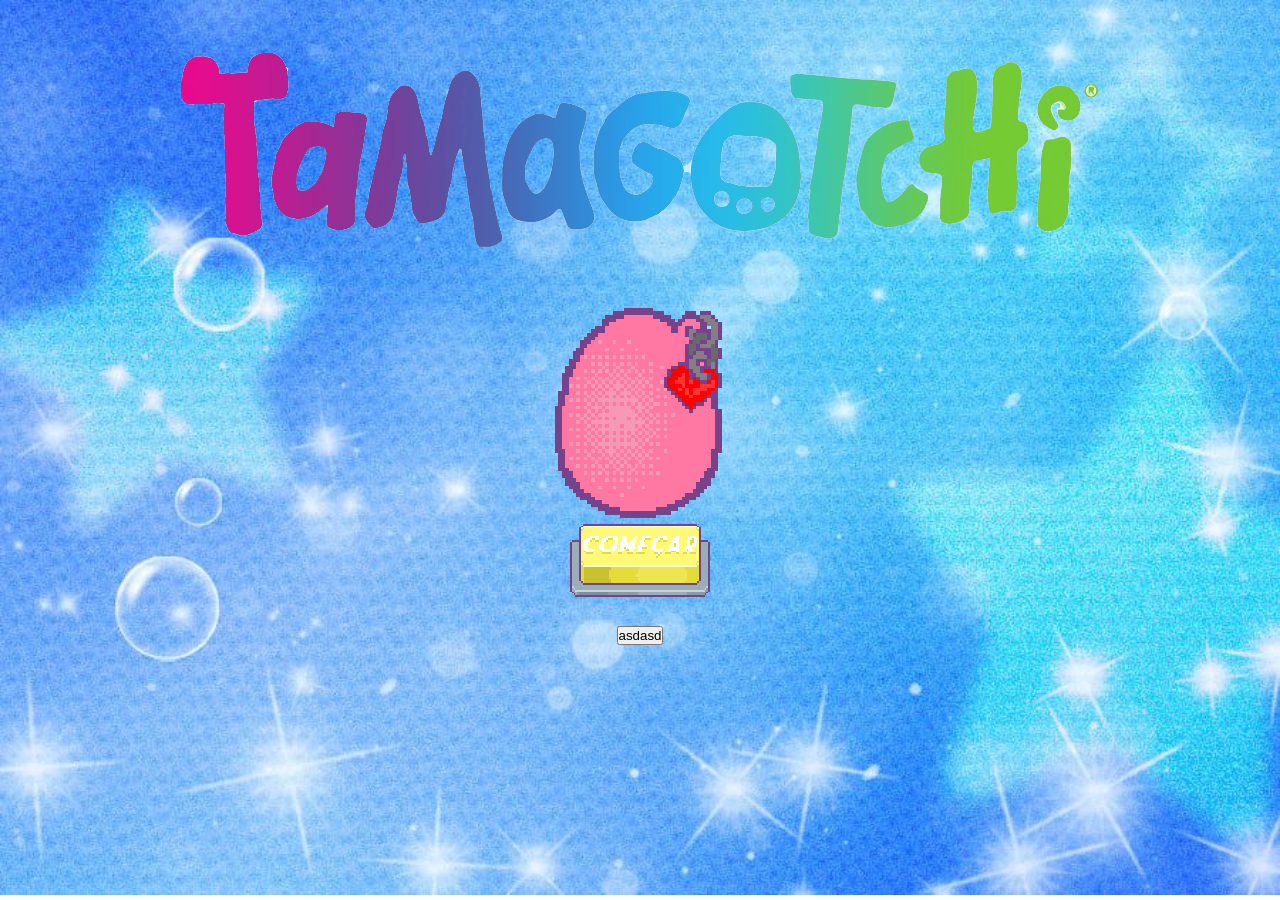
==== index.html @ 0733cbb5 "ateração teste" ====
<!DOCTYPE html>
<html lang="pt-br">
<head>
  <meta charset="UTF-8">
  <meta name="viewport" content="width=device-width, initial-scale=1.0">
  <title>Tamagotchi</title>
  <link rel="stylesheet" href="/styles/index.css">
</head>

<body>
  <main>

    <!--<audio controls autoplay class="musica-tela-de-inicio" src="/midia/03 - Definitely Our Town.mp3"></audio> -->

    <audio controls class="som-botao" src="/midia/button-9(chosic.com).mp3"></audio>

    <div>
      <img src="/img/logos/tama-logo.png" id="logo">

      <div id="primeiraTela">
  
        <div id="tamagotchi-oval">
          <img src="/img/sprites/tamagotchi-costas-reformatado.gif" id="tamagotchi-costas">
        </div>

        <a href="/telas/tela-de-jogo.html"><button id="botao-troca-tela-inicio" ></button></a>
        <button>asdasd</button>
      </div>
    
    </div>
 <script src="/scripts/inicio.js"></script>
    </main>
     
</body>
</html>
---- styles/index.css ----
*{
  margin: 0;
  padding: 0;
}
body{
  background-image:url(/img/cenario/background.jpg);
  background-repeat: no-repeat;
  background-size: cover;
  display: flex;
  align-items: center;
  flex-direction: column;
  width: 100vw;
  height: 80vh;
}
/*------------------------------- TELA DE INICIO ---------------------------------*/
.musica-tela-de-inicio{
  display: flex;
}

.som-botao{
  display: none;
}

#primeiraTela{
  display: flex;
  align-items: center;
  flex-direction: column;
}

#tela-de-inicio{
  width: 100%;
  height: 100%;
  display: flex;
  align-items: center; 
  justify-content: center;
}

#tamagotchi-frente{
  width: 200px;
  image-rendering: pixelated;
  animation-name: quicar;
  animation-duration: 6s;
  animation-iteration-count: infinite;
  animation-timing-function: ease-in-out; 
  
}

#tamagotchi-costas {
  width: 200px;
  image-rendering: pixelated;
  animation-name: quicar;
  animation-duration: 6s;
  animation-iteration-count: infinite;
  animation-timing-function: ease-in-out; 
}

@keyframes quicar {
  0%, 100% {
    transform: translateY(0);
  }
  50% {
    transform: translateY(calc(4vh - 70px));
  }
}

#botao-troca-tela-inicio{
  width: 140px;
  height: 100px;
  background-image: url(/img/botoes/começar-up.png);
  image-rendering: pixelated;
  background-repeat: no-repeat;
  background-size: contain;
  background-color: transparent;
  border: none;
}
#botao-troca-tela-inicio:hover{
  cursor: pointer;
}
#botao-troca-tela-inicio:active{
  width: 140px;
  height: 100px;
  background-image: url(/img/botoes/começar-down.gif);
  image-rendering: pixelated;
  background-repeat: no-repeat;
  background-size: contain;
  background-color: transparent;
  border: none;
}
/*------------------------------- TELA DE JOGO --------------------------------*/
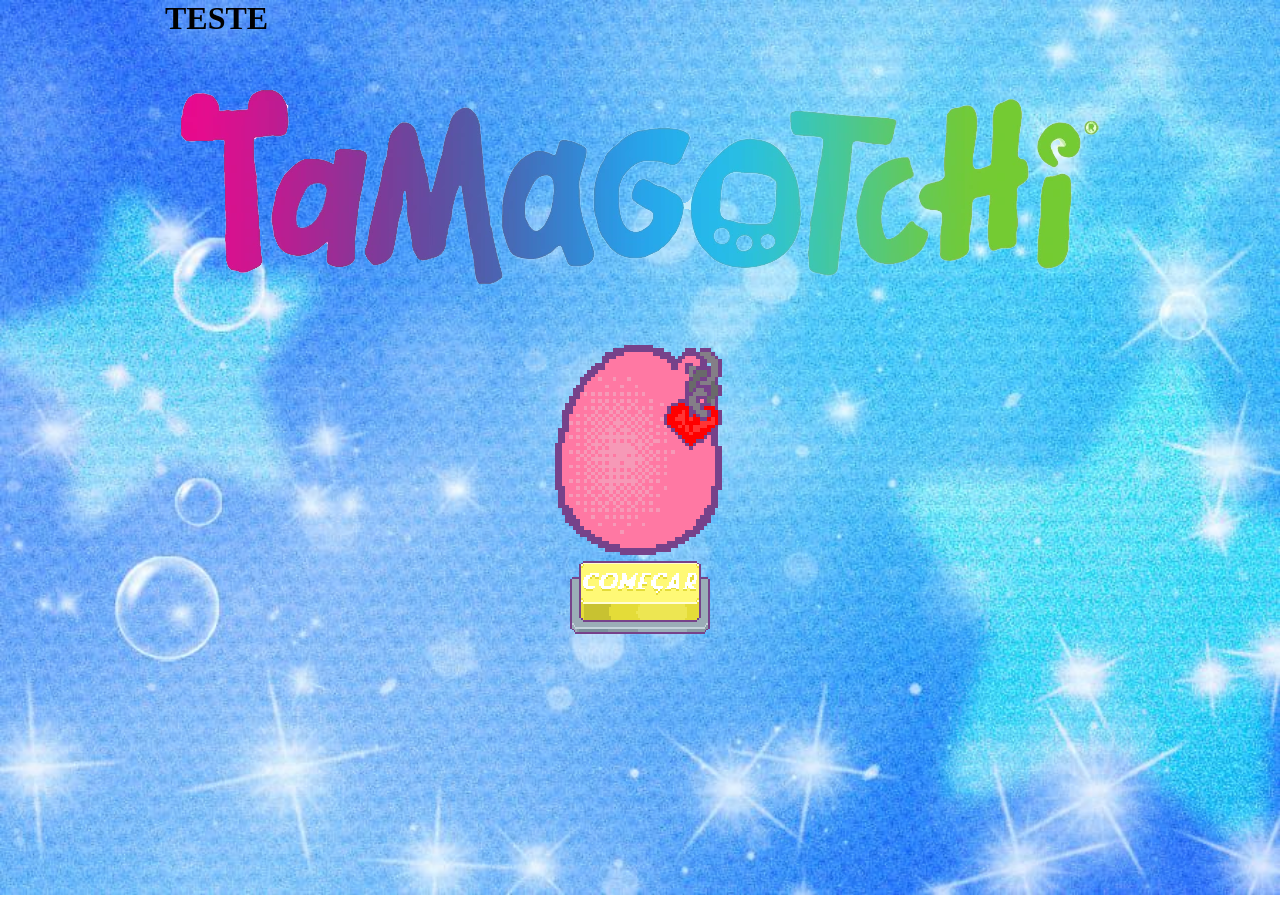
==== commit d8d10dc2: "teste" ====
--- a/index.html
+++ b/index.html
@@ -9,6 +9,9 @@
 
 <body>
   <main>
+    
+<h1>TESTE</h1>
+
 
     <!--<audio controls autoplay class="musica-tela-de-inicio" src="/midia/03 - Definitely Our Town.mp3"></audio> -->
 
@@ -24,7 +27,7 @@
         </div>
 
         <a href="/telas/tela-de-jogo.html"><button id="botao-troca-tela-inicio" ></button></a>
-        <button>asdasd</button>
+
       </div>
     
     </div>
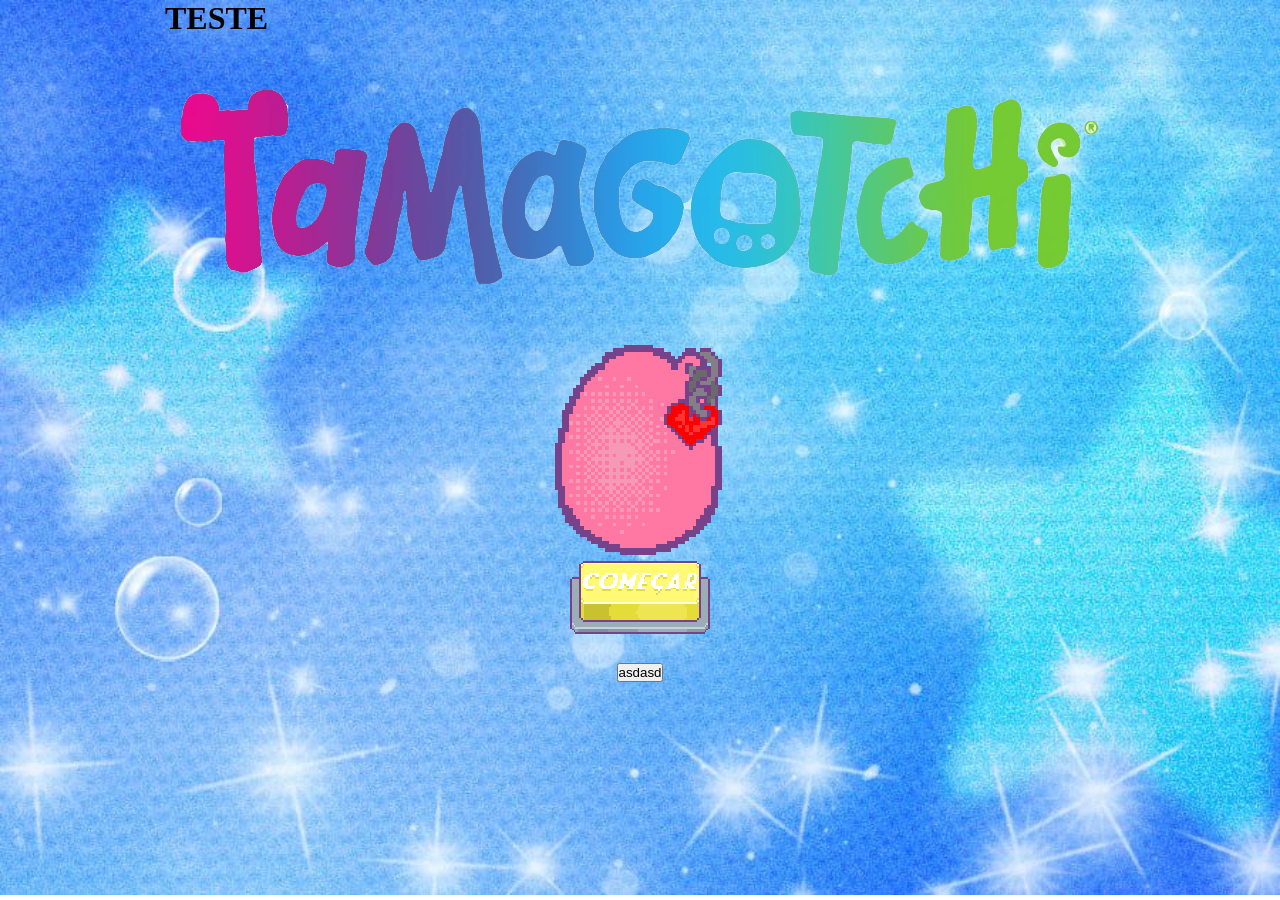
==== commit b7bb5851: "Merge branch 'main' of https://github.com/MateusLiraFront/tamagotchi" ====
--- a/index.html
+++ b/index.html
@@ -27,7 +27,7 @@
         </div>
 
         <a href="/telas/tela-de-jogo.html"><button id="botao-troca-tela-inicio" ></button></a>
-
+        <button>asdasd</button>
       </div>
     
     </div>
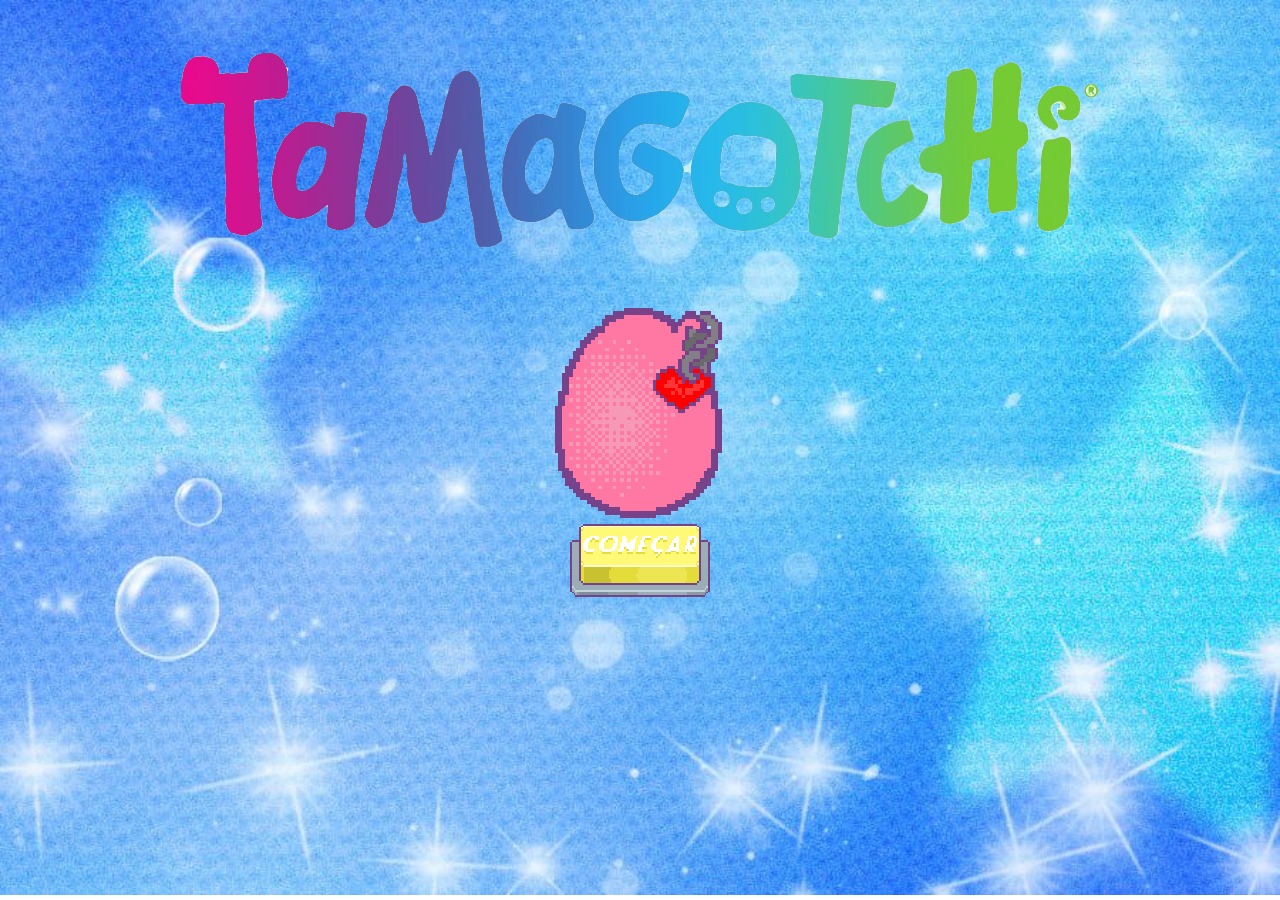
==== commit f2c2717e: "fim do teste" ====
--- a/index.html
+++ b/index.html
@@ -9,10 +9,6 @@
 
 <body>
   <main>
-    
-<h1>TESTE</h1>
-
-
     <!--<audio controls autoplay class="musica-tela-de-inicio" src="/midia/03 - Definitely Our Town.mp3"></audio> -->
 
     <audio controls class="som-botao" src="/midia/button-9(chosic.com).mp3"></audio>
@@ -27,7 +23,7 @@
         </div>
 
         <a href="/telas/tela-de-jogo.html"><button id="botao-troca-tela-inicio" ></button></a>
-        <button>asdasd</button>
+      
       </div>
     
     </div>
--- a/styles/index.css
+++ b/styles/index.css
@@ -14,7 +14,7 @@
 }
 /*------------------------------- TELA DE INICIO ---------------------------------*/
 .musica-tela-de-inicio{
-  display: flex;
+  display: none;
 }
 
 .som-botao{
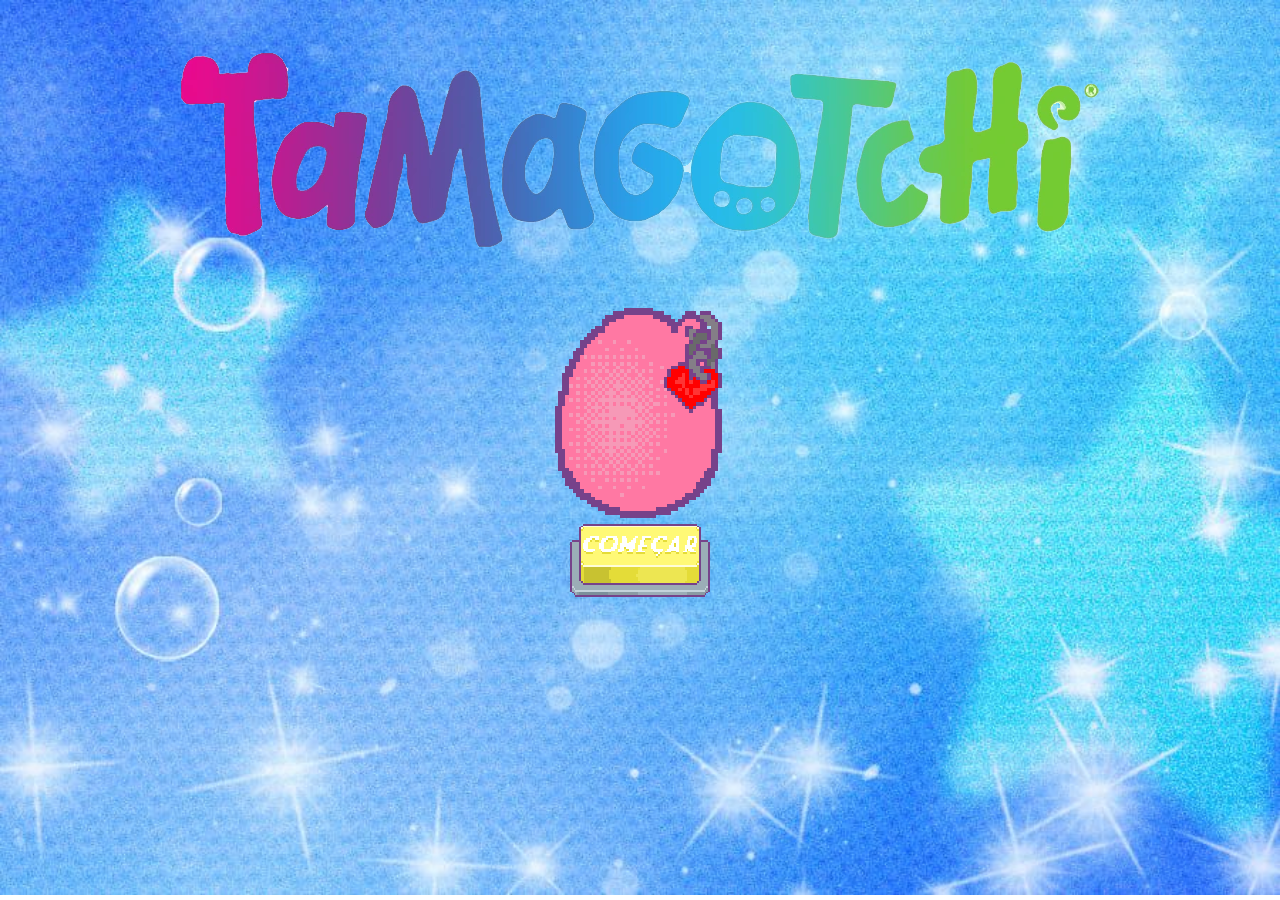
==== commit 71f2fe58: "popup de estado" ====
--- a/index.html
+++ b/index.html
@@ -9,6 +9,7 @@
 
 <body>
   <main>
+
     <!--<audio controls autoplay class="musica-tela-de-inicio" src="/midia/03 - Definitely Our Town.mp3"></audio> -->
 
     <audio controls class="som-botao" src="/midia/button-9(chosic.com).mp3"></audio>
@@ -23,12 +24,12 @@
         </div>
 
         <a href="/telas/tela-de-jogo.html"><button id="botao-troca-tela-inicio" ></button></a>
-      
+        
       </div>
     
     </div>
- <script src="/scripts/inicio.js"></script>
+ 
     </main>
-     
+     <script src="/scripts/inicio.js"></script>
 </body>
 </html>
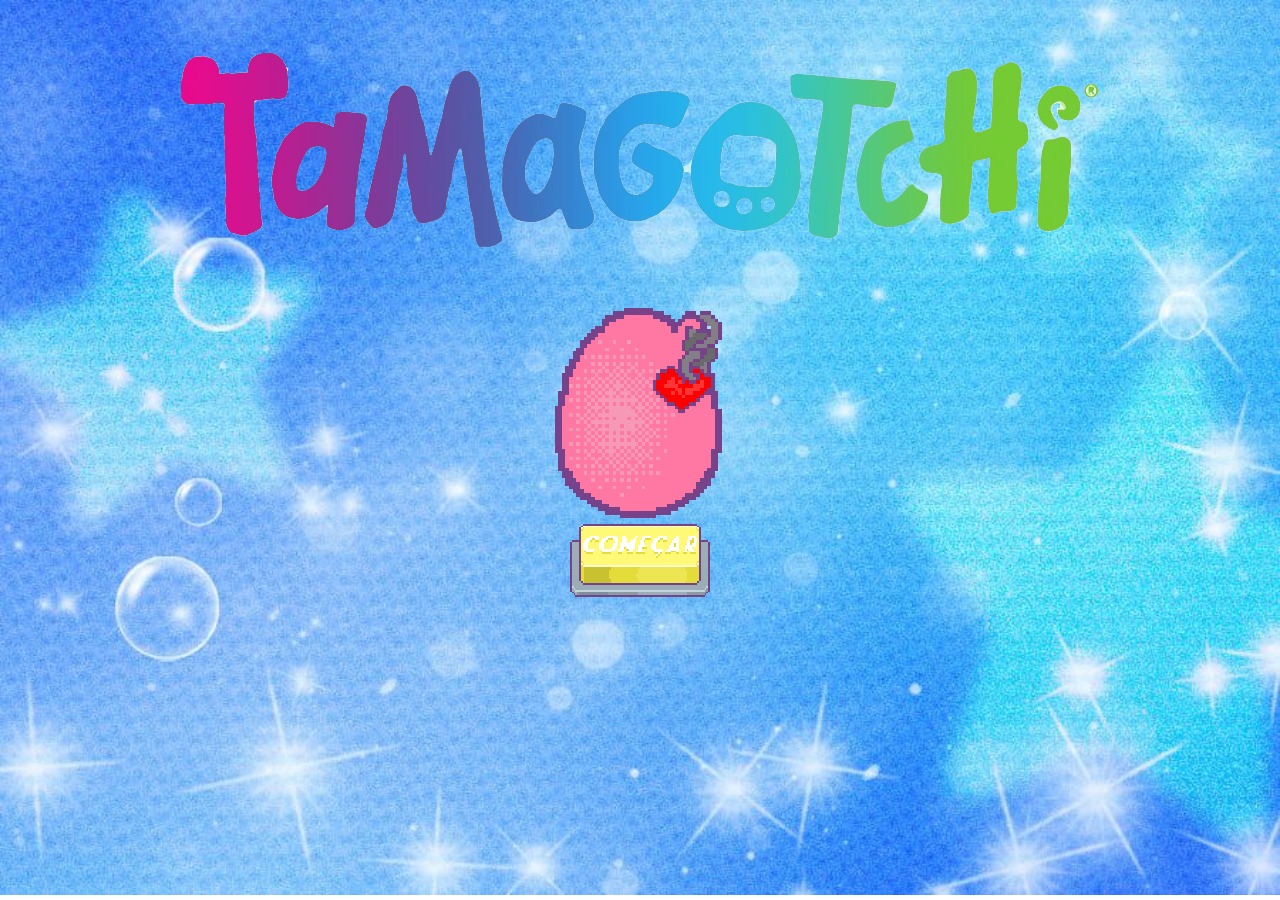
==== commit 5f296cd2: "atualizando" ====
--- a/index.html
+++ b/index.html
@@ -9,8 +9,7 @@
 
 <body>
   <main>
-
-    <!--<audio controls autoplay class="musica-tela-de-inicio" src="/midia/03 - Definitely Our Town.mp3"></audio> -->
+    <!---<audio controls autoplay class="musica-tela-de-inicio" src="/midia/03 - Definitely Our Town.mp3"></audio> -->
 
     <audio controls class="som-botao" src="/midia/button-9(chosic.com).mp3"></audio>
 
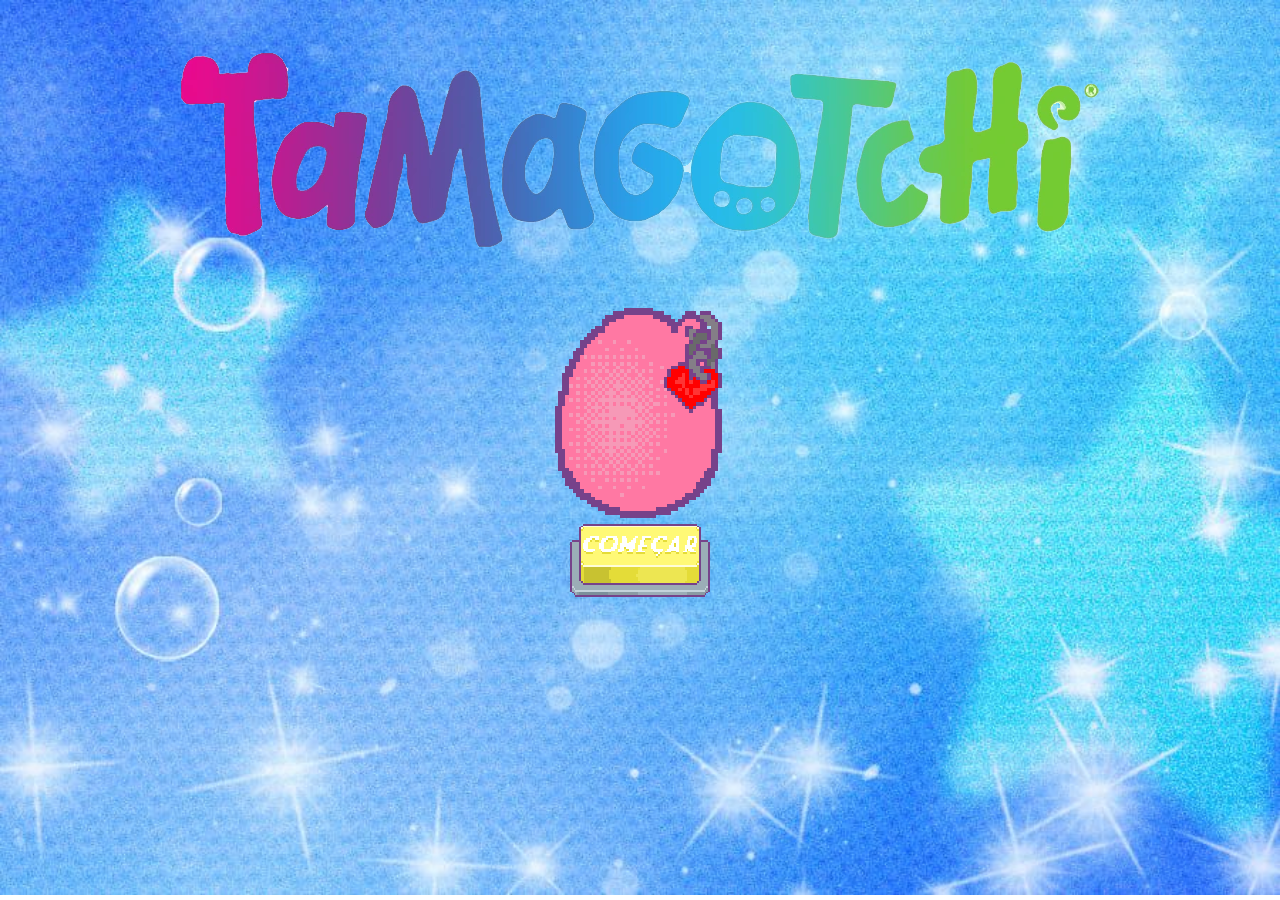
==== commit 1bd833a4: "som ativado" ====
--- a/index.html
+++ b/index.html
@@ -9,7 +9,7 @@
 
 <body>
   <main>
-    <!---<audio controls autoplay class="musica-tela-de-inicio" src="/midia/03 - Definitely Our Town.mp3"></audio> -->
+    <audio controls autoplay class="musica-tela-de-inicio" src="/midia/03 - Definitely Our Town.mp3"></audio>
 
     <audio controls class="som-botao" src="/midia/button-9(chosic.com).mp3"></audio>
 
